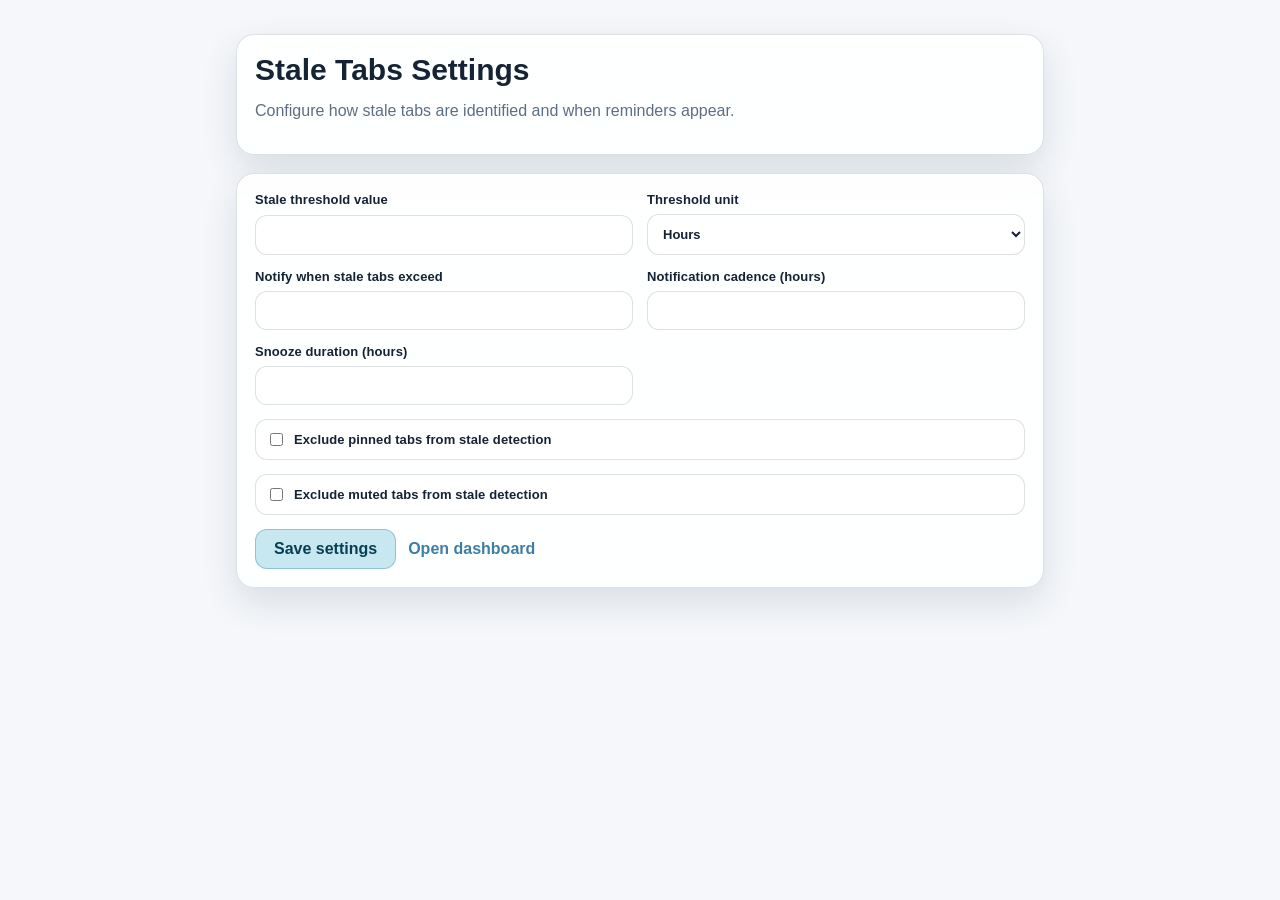
==== options.html @ f15bd0af "Remove time-saved metric and fix dashboard script collisions" ====
<!doctype html>
<html lang="en">
  <head>
    <meta charset="UTF-8" />
    <meta name="viewport" content="width=device-width, initial-scale=1.0" />
    <title>Stale Tabs Settings</title>
    <link rel="stylesheet" href="options.css" />
  </head>
  <body>
    <main class="page">
      <header>
        <h1>Stale Tabs Settings</h1>
        <p>Configure how stale tabs are identified and when reminders appear.</p>
      </header>

      <form id="settingsForm" class="form-grid">
        <label>
          Stale threshold value
          <input id="staleThresholdValue" type="number" min="1" required />
        </label>

        <label>
          Threshold unit
          <select id="staleThresholdUnit">
            <option value="hours">Hours</option>
            <option value="days">Days</option>
          </select>
        </label>

        <label>
          Notify when stale tabs exceed
          <input id="notifyWhenStaleCountExceeds" type="number" min="1" required />
        </label>

        <label>
          Notification cadence (hours)
          <input id="notifyCadenceHours" type="number" min="1" required />
        </label>

        <label>
          Snooze duration (hours)
          <input id="snoozeHours" type="number" min="1" required />
        </label>

        <label class="check">
          <input id="excludePinnedTabs" type="checkbox" />
          Exclude pinned tabs from stale detection
        </label>

        <label class="check">
          <input id="excludeMutedTabs" type="checkbox" />
          Exclude muted tabs from stale detection
        </label>

        <div class="actions">
          <button type="submit">Save settings</button>
          <a href="dashboard.html">Open dashboard</a>
        </div>
      </form>

      <p id="status" class="status"></p>
    </main>

    <script src="options.js"></script>
  </body>
</html>
---- options.css ----
:root {
  --bg-1: #eff2ff;
  --bg-2: #f9f3ec;
  --ink: #152334;
  --muted: #5e6e82;
  --brand: #3d7ea6;
  --brand-soft: #c7e8f0;
  --line: rgba(21, 35, 52, 0.14);
  --card: rgba(255, 255, 255, 0.9);
}

* {
  box-sizing: border-box;
}

body {
  margin: 0;
  font-family: "Sora", "Avenir Next", "Trebuchet MS", sans-serif;
  color: var(--ink);
  background: #f5f7fa;
}

.page {
  max-width: 840px;
  margin: 34px auto;
  padding: 0 16px;
}

header {
  background: var(--card);
  border: 1px solid var(--line);
  border-radius: 18px;
  padding: 18px;
  box-shadow: 0 14px 36px rgba(18, 49, 75, 0.12);
}

h1 {
  margin: 0;
  font-size: 30px;
  line-height: 1.1;
}

p {
  color: var(--muted);
}

.form-grid {
  margin-top: 18px;
  display: grid;
  gap: 14px;
  grid-template-columns: repeat(2, minmax(220px, 1fr));
  background: var(--card);
  border: 1px solid var(--line);
  border-radius: 18px;
  padding: 18px;
  box-shadow: 0 14px 36px rgba(18, 49, 75, 0.12);
}

label {
  display: grid;
  gap: 7px;
  font-size: 13px;
  font-weight: 600;
  letter-spacing: 0.1px;
}

input,
select,
button {
  font: inherit;
}

input,
select {
  border: 1px solid var(--line);
  border-radius: 12px;
  padding: 11px;
  background: #fff;
  color: var(--ink);
  transition: border-color 180ms ease, box-shadow 180ms ease;
}

input:focus,
select:focus {
  outline: none;
  border-color: color-mix(in srgb, var(--brand) 38%, #fff);
  box-shadow: 0 0 0 3px rgba(10, 94, 127, 0.14);
}

.check {
  grid-column: 1 / -1;
  display: flex;
  align-items: center;
  gap: 8px;
  background: rgba(255, 255, 255, 0.7);
  border: 1px solid var(--line);
  border-radius: 12px;
  padding: 10px;
}

.actions {
  grid-column: 1 / -1;
  display: flex;
  gap: 12px;
  align-items: center;
  flex-wrap: wrap;
}

button {
  border: 1px solid rgba(10, 94, 127, 0.28);
  border-radius: 12px;
  padding: 10px 18px;
  background: var(--brand-soft);
  color: #083f55;
  font-weight: 700;
  cursor: pointer;
  transition: transform 160ms ease, box-shadow 220ms ease;
}

button:hover {
  transform: translateY(-1px);
  box-shadow: 0 9px 22px rgba(12, 55, 80, 0.16);
}

a {
  color: var(--brand);
  font-weight: 600;
  text-decoration: none;
}

a:hover {
  text-decoration: underline;
}

.status {
  min-height: 20px;
  margin-top: 14px;
  color: #0d4b64;
  font-weight: 600;
}

@media (max-width: 700px) {
  .form-grid {
    grid-template-columns: 1fr;
  }
}
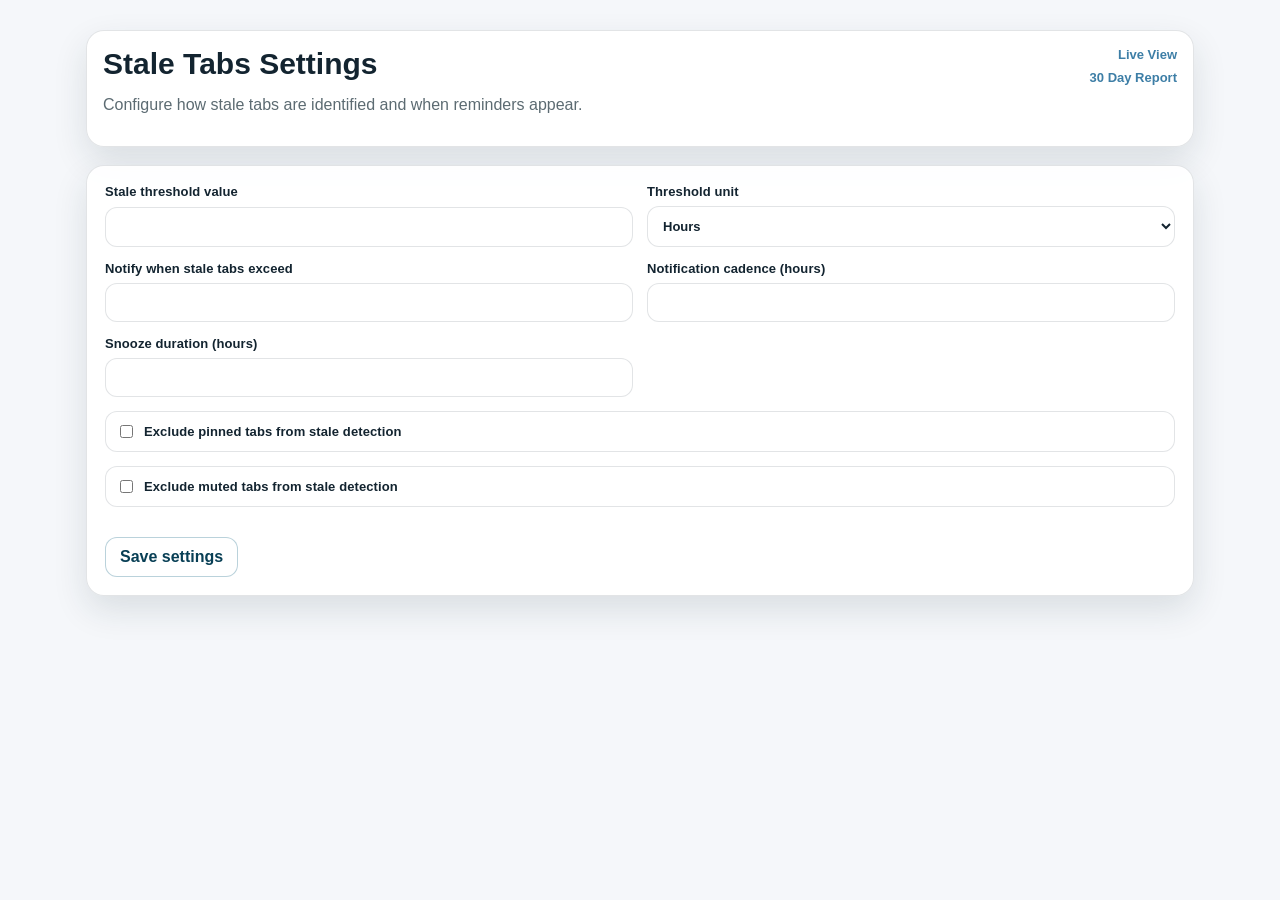
==== commit c504debe: "Unify extension UI pages and refine popup/report UX" ====
--- a/options.html
+++ b/options.html
@@ -4,13 +4,19 @@
     <meta charset="UTF-8" />
     <meta name="viewport" content="width=device-width, initial-scale=1.0" />
     <title>Stale Tabs Settings</title>
-    <link rel="stylesheet" href="options.css" />
+    <link rel="stylesheet" href="shared-pages.css" />
   </head>
   <body>
     <main class="page">
       <header>
-        <h1>Stale Tabs Settings</h1>
-        <p>Configure how stale tabs are identified and when reminders appear.</p>
+        <div>
+          <h1>Stale Tabs Settings</h1>
+          <p>Configure how stale tabs are identified and when reminders appear.</p>
+        </div>
+        <div class="links">
+          <a href="open-tabs-report.html">Live View</a>
+          <a href="report.html">30 Day Report</a>
+        </div>
       </header>
 
       <form id="settingsForm" class="form-grid">
@@ -54,7 +60,6 @@
 
         <div class="actions">
           <button type="submit">Save settings</button>
-          <a href="dashboard.html">Open dashboard</a>
         </div>
       </form>
 
--- a/shared-pages.css
+++ b/shared-pages.css
@@ -0,0 +1,267 @@
+:root {
+  --ink: #132430;
+  --muted: #5c6b72;
+  --line: rgba(19, 36, 48, 0.12);
+  --card: rgba(255, 255, 255, 0.92);
+  --brand: #3d7ea6;
+  --brand-strong: #1a4a6e;
+  --brand-soft: #c7e8f0;
+  --danger: #d53741;
+  --danger-soft: #ffeef0;
+  --shadow: 0 14px 34px rgba(22, 49, 56, 0.12);
+}
+
+* {
+  box-sizing: border-box;
+}
+
+body {
+  margin: 0;
+  font-family: "Sora", "Avenir Next", "Trebuchet MS", sans-serif;
+  color: var(--ink);
+  background: #f5f7fa;
+}
+
+.page {
+  max-width: 1140px;
+  margin: 30px auto;
+  padding: 0 16px;
+}
+
+header,
+.head {
+  display: flex;
+  justify-content: space-between;
+  align-items: flex-start;
+  gap: 12px;
+  background: var(--card);
+  border: 1px solid var(--line);
+  border-radius: 18px;
+  padding: 16px;
+  box-shadow: var(--shadow);
+}
+
+h1 {
+  margin: 0;
+  font-size: 30px;
+  line-height: 1.1;
+}
+
+header p,
+.head p,
+p {
+  color: var(--muted);
+}
+
+.links {
+  display: flex;
+  flex-direction: column;
+  align-items: flex-end;
+  gap: 8px;
+}
+
+.links a,
+a {
+  color: var(--brand);
+  font-size: 13px;
+  font-weight: 700;
+  text-decoration: none;
+}
+
+.links a:hover,
+a:hover {
+  text-decoration: underline;
+}
+
+.form-grid {
+  margin-top: 18px;
+  display: grid;
+  gap: 14px;
+  grid-template-columns: repeat(2, minmax(220px, 1fr));
+  background: var(--card);
+  border: 1px solid var(--line);
+  border-radius: 18px;
+  padding: 18px;
+  box-shadow: var(--shadow);
+}
+
+label {
+  display: grid;
+  gap: 7px;
+  font-size: 13px;
+  font-weight: 600;
+  letter-spacing: 0.1px;
+}
+
+input,
+select,
+button {
+  font: inherit;
+}
+
+input,
+select {
+  border: 1px solid var(--line);
+  border-radius: 12px;
+  padding: 11px;
+  background: #fff;
+  color: var(--ink);
+  transition: border-color 180ms ease, box-shadow 180ms ease;
+}
+
+input:focus,
+select:focus {
+  outline: none;
+  border-color: color-mix(in srgb, var(--brand) 38%, #fff);
+  box-shadow: 0 0 0 3px rgba(10, 94, 127, 0.14);
+}
+
+.check {
+  grid-column: 1 / -1;
+  display: flex;
+  align-items: center;
+  gap: 8px;
+  background: rgba(255, 255, 255, 0.7);
+  border: 1px solid var(--line);
+  border-radius: 12px;
+  padding: 10px;
+}
+
+.actions {
+  margin-top: 16px;
+  grid-column: 1 / -1;
+  display: flex;
+  gap: 10px;
+  flex-wrap: wrap;
+  align-items: center;
+}
+
+button {
+  border: 1px solid rgba(10, 94, 127, 0.28);
+  border-radius: 12px;
+  padding: 10px 14px;
+  background: #fff;
+  color: #083f55;
+  font-weight: 700;
+  cursor: pointer;
+  transition: transform 160ms ease, box-shadow 220ms ease;
+}
+
+button:hover {
+  transform: translateY(-1px);
+  box-shadow: 0 8px 20px rgba(61, 126, 166, 0.14);
+}
+
+button.danger {
+  border-color: rgba(213, 55, 65, 0.35);
+  color: #8f252d;
+  background: var(--danger-soft);
+}
+
+.kpis,
+.summary {
+  margin-top: 16px;
+  display: grid;
+  gap: 10px;
+  grid-template-columns: repeat(2, minmax(180px, 1fr));
+}
+
+.kpis article,
+.summary article {
+  background: var(--card);
+  border: 1px solid var(--line);
+  border-radius: 14px;
+  padding: 14px;
+  box-shadow: 0 10px 24px rgba(13, 47, 42, 0.11);
+}
+
+.kpis h2,
+.summary h2,
+.kpis h3,
+.summary h3 {
+  margin: 0;
+  font-size: 30px;
+  line-height: 1;
+}
+
+.kpis p,
+.summary p {
+  margin: 8px 0 0;
+  color: var(--muted);
+}
+
+h3 {
+  margin: 18px 0 6px;
+}
+
+table {
+  width: 100%;
+  border-collapse: collapse;
+  margin-top: 8px;
+  background: var(--card);
+  border: 1px solid var(--line);
+  border-radius: 14px;
+  overflow: hidden;
+}
+
+th,
+td {
+  border-bottom: 1px solid rgba(19, 36, 48, 0.08);
+  text-align: left;
+  padding: 10px;
+  font-size: 13px;
+  vertical-align: top;
+}
+
+thead {
+  background: #c7e8f0;
+}
+
+tbody tr:hover {
+  background: rgba(199, 232, 240, 0.5);
+}
+
+.url {
+  max-width: 340px;
+  word-break: break-all;
+  color: var(--muted);
+}
+
+.url a {
+  color: inherit;
+  text-decoration: underline;
+}
+
+.url a:hover {
+  color: var(--brand-strong);
+}
+
+.status {
+  min-height: 18px;
+  margin-top: 12px;
+  color: var(--brand);
+  font-weight: 600;
+}
+
+@media (max-width: 860px) {
+  header,
+  .head {
+    flex-direction: column;
+  }
+
+  .links {
+    align-items: flex-start;
+  }
+
+  .kpis,
+  .summary,
+  .form-grid {
+    grid-template-columns: 1fr;
+  }
+
+  table {
+    display: block;
+    overflow-x: auto;
+    white-space: nowrap;
+  }
+}
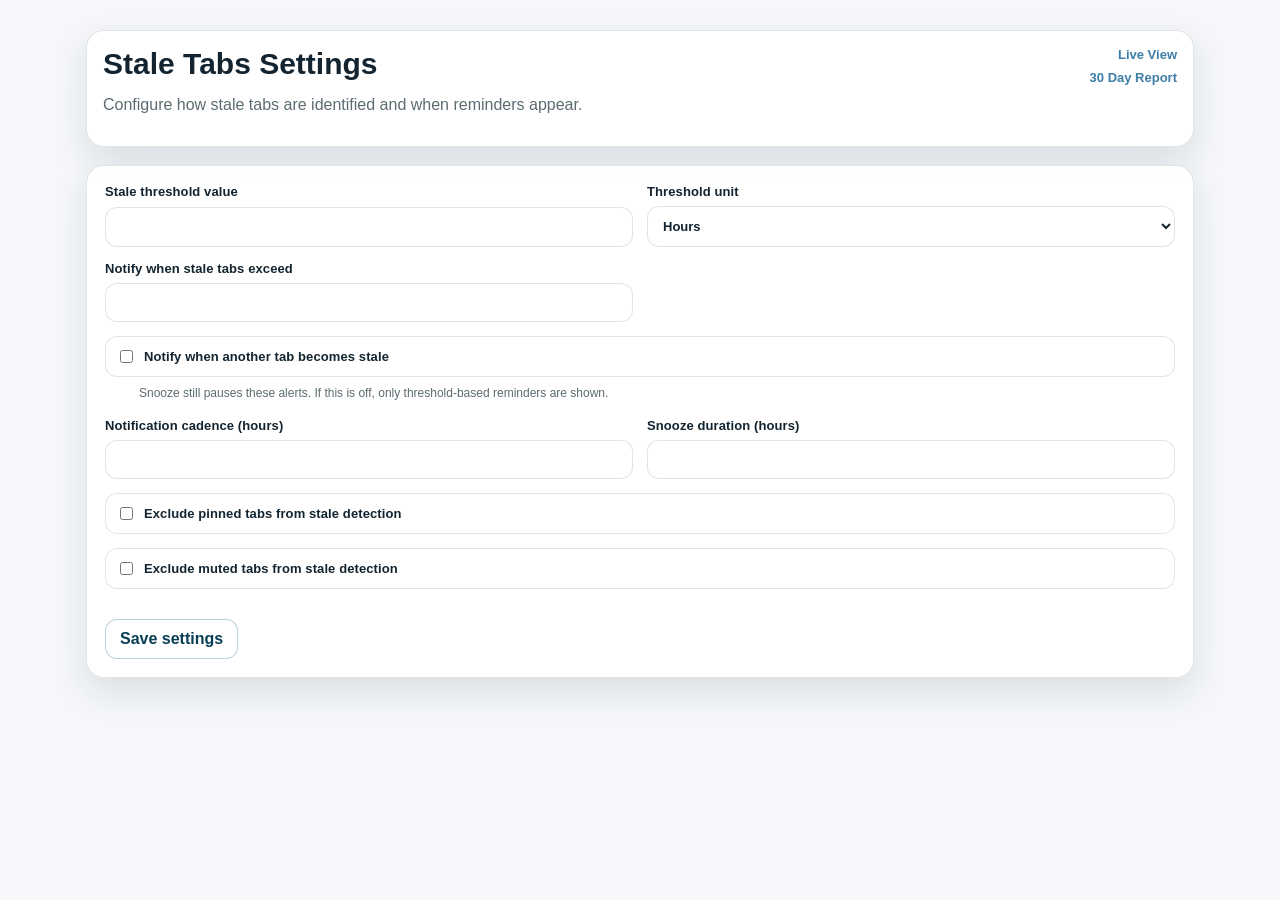
==== commit c0398678: "Improve stale-tab notifications and optimize background checks" ====
--- a/options.html
+++ b/options.html
@@ -38,6 +38,12 @@
           <input id="notifyWhenStaleCountExceeds" type="number" min="1" required />
         </label>
 
+        <label class="check">
+          <input id="notifyOnNewlyStaleTabs" type="checkbox" />
+          Notify when another tab becomes stale
+        </label>
+        <p class="field-help">Snooze still pauses these alerts. If this is off, only threshold-based reminders are shown.</p>
+
         <label>
           Notification cadence (hours)
           <input id="notifyCadenceHours" type="number" min="1" required />
--- a/shared-pages.css
+++ b/shared-pages.css
@@ -127,6 +127,13 @@
   padding: 10px;
 }
 
+.field-help {
+  grid-column: 1 / -1;
+  margin: -6px 0 2px 34px;
+  font-size: 12px;
+  line-height: 1.4;
+}
+
 .actions {
   margin-top: 16px;
   grid-column: 1 / -1;
